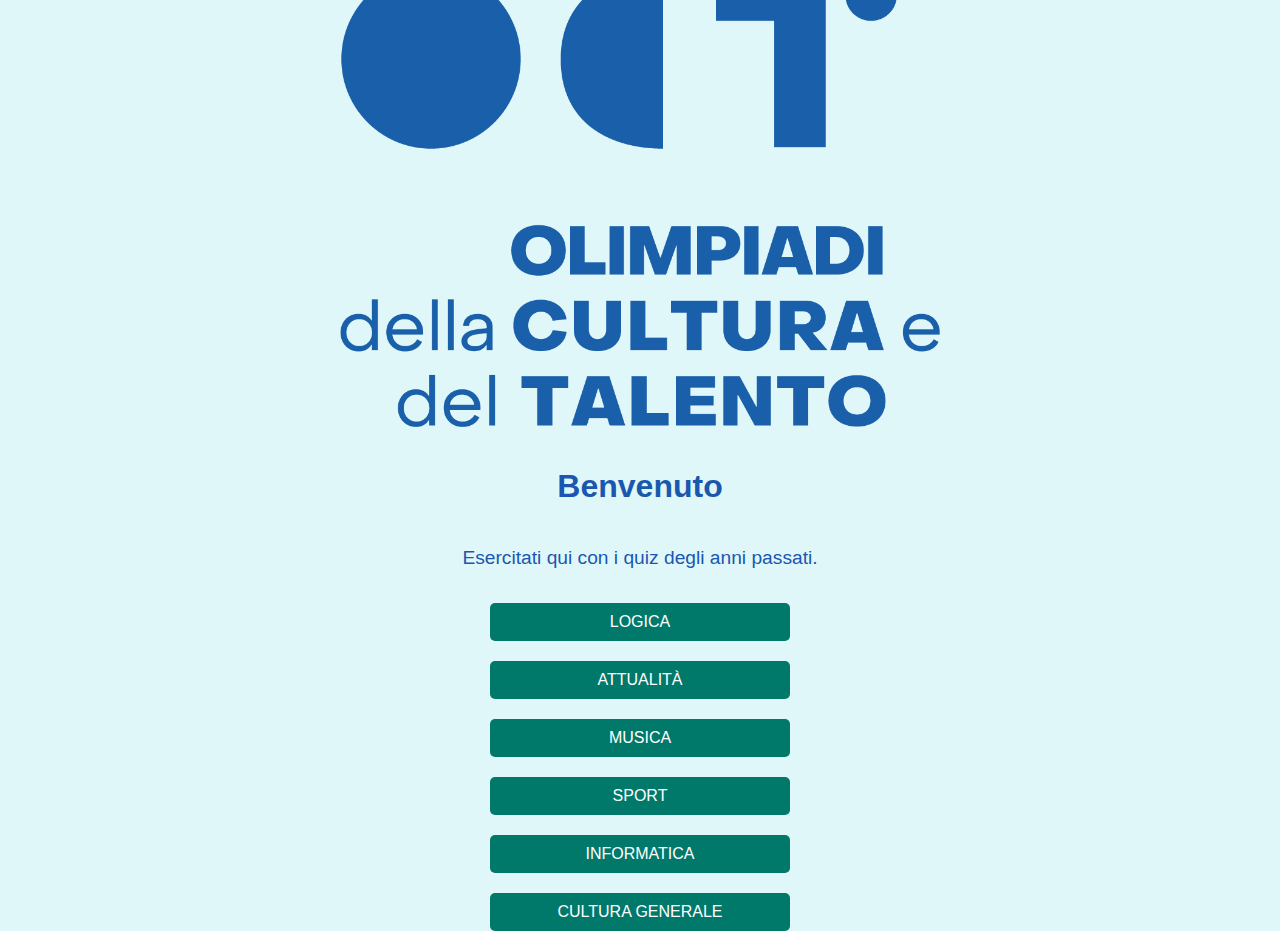
==== index.html @ ba9f473c "Modifiche stile" ====
<!DOCTYPE html>
<html lang="it">
<head>
    <meta charset="UTF-8">
    <meta name="viewport" content="width=device-width, initial-scale=1.0">
    <title>OCT practice exams</title>
    <link rel="stylesheet" href="styles.css">
</head>
<body>
    <img src="OCTCompatto_Blu.png" alt="Descrizione dell'immagine" id="topImage">   
    <h1>Benvenuto</h1>
    <p>Esercitati qui con i quiz degli anni passati.</p>
    <button class="home_button" id="button_logi">LOGICA</button>
    <button class="home_button" id="button_att">ATTUALITÀ</button>
    <button class="home_button" id="button_musi">MUSICA</button>
    <button class="home_button" id="button_sport">SPORT</button>    
    <button class="home_button" id="button_info">INFORMATICA</button>
    <button class="home_button" id="button_cultgen">CULTURA GENERALE</button>
    <script src="script.js"></script>
</body>
</html>
---- styles.css ----
body {
    display: flex;
    flex-direction: column;
    justify-content: center; /* Centra verticalmente */
    align-items: center; /* Centra orizzontalmente */
    height: 100vh; /* Altezza della viewport */
    margin: 0;
    font-family: 'Helvetica Neue', sans-serif;
    background-color: #e0f7fa;
    color: #00695c;
    text-align: center; /* Centra il testo */
}

h1 {
    margin-bottom: 20px; /* Spazio sotto l'elemento h1 */ 
    color: #1a58af;
}

p {
    font-size: 1.2em;
    line-height: 1.5;
    margin-bottom: 10px; /* Spazio sotto ogni paragrafo */
    color: #1a58af
}

#topImage {
    width: 100%; /* Adatta l'immagine alla larghezza della pagina */
    max-width: 600px; /* Limita la larghezza massima dell'immagine */
    height: auto; /* Mantiene le proporzioni dell'immagine */
    margin-bottom: 20px; /* Spazio sotto l'immagine */
}

.home_button {
    width: 300px;
    margin-top: 20px;
    padding: 10px 20px;
    font-size: 1em;
    color: #fff;
    background-color: #00796b;
    border: none;
    border-radius: 5px;
    cursor: pointer;
}

form {
    background: #fff;
    padding: 20px;
    border-radius: 10px;
    box-shadow: 0 0 10px rgba(0, 0, 0, 0.1);
    margin-top: 20px; /* Spazio sopra il form */
}

fieldset {
    border: none;
    margin: 0;
    padding: 0;
}

legend {
    font-size: 1.2em;
    margin-bottom: 10px;
}

label {
    display: block;
    margin-bottom: 10px;
}

#nextQuiz {
    margin-top: 20px;
    font-size: 1.2em;
    font-weight: bold;
}

button:hover {
    background-color: #00443c;
}
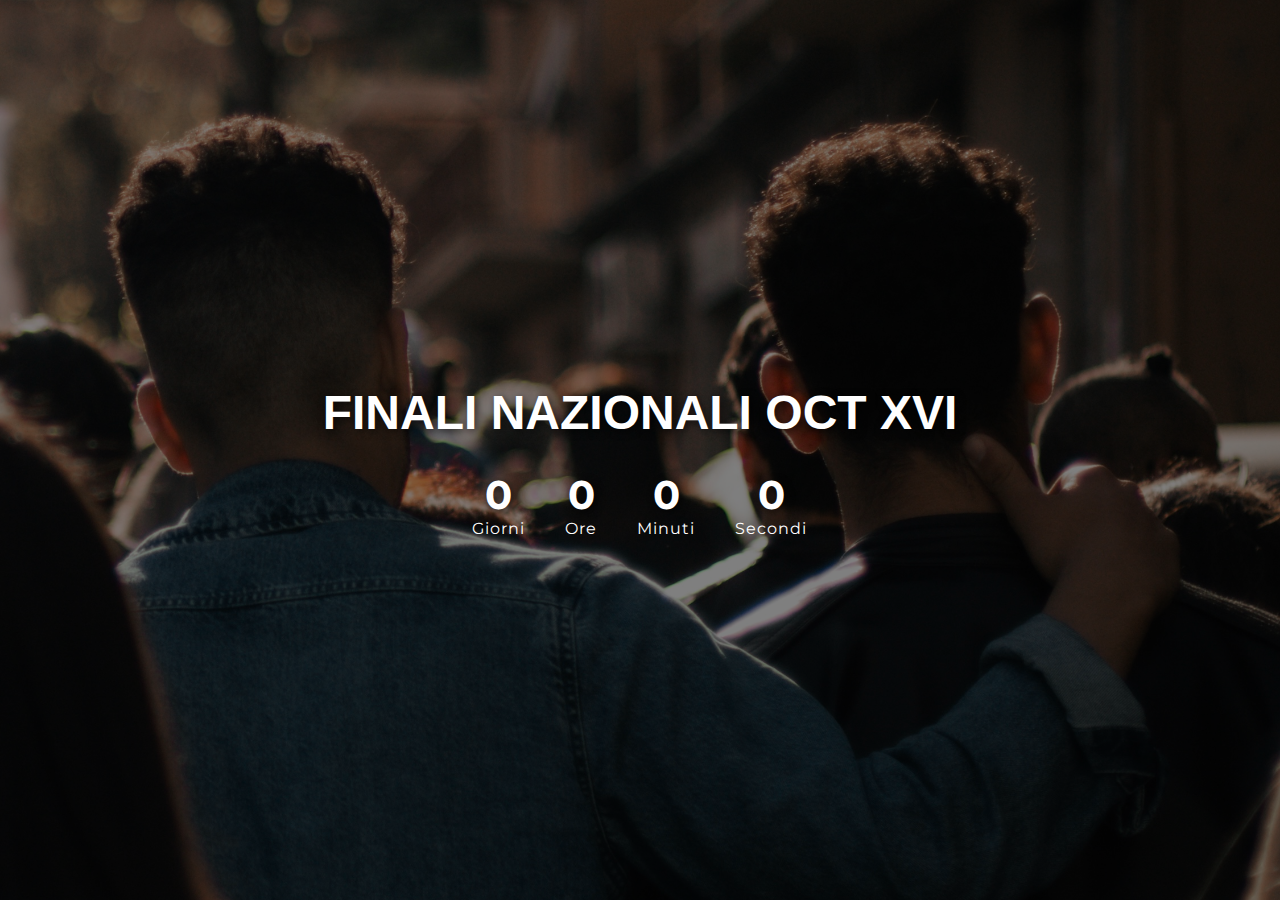
==== commit 9b0faca2: "site" ====
--- a/index.html
+++ b/index.html
@@ -1,21 +1,35 @@
 <!DOCTYPE html>
 <html lang="it">
 <head>
-    <meta charset="UTF-8">
-    <meta name="viewport" content="width=device-width, initial-scale=1.0">
-    <title>OCT practice exams</title>
-    <link rel="stylesheet" href="styles.css">
+  <meta charset="UTF-8">
+  <meta name="viewport" content="width=device-width, initial-scale=1">
+  <title>FINALI NAZIONALI OCT XVI</title>
+  <link rel="stylesheet" href="style.css">
+  <!-- Importa i font da Google Fonts -->
+  <link href="https://fonts.googleapis.com/css2?family=Montserrat:ital,wght@400;700&family=Playfair+Display:wght@700&display=swap" rel="stylesheet">
 </head>
 <body>
-    <img src="OCTCompatto_Blu.png" alt="Descrizione dell'immagine" id="topImage">   
-    <h1>Benvenuto</h1>
-    <p>Esercitati qui con i quiz degli anni passati.</p>
-    <button class="home_button" id="button_logi">LOGICA</button>
-    <button class="home_button" id="button_att">ATTUALITÀ</button>
-    <button class="home_button" id="button_musi">MUSICA</button>
-    <button class="home_button" id="button_sport">SPORT</button>    
-    <button class="home_button" id="button_info">INFORMATICA</button>
-    <button class="home_button" id="button_cultgen">CULTURA GENERALE</button>
-    <script src="script.js"></script>
+  <div class="content">
+    <h1>FINALI NAZIONALI OCT XVI</h1>
+    <div class="countdown">
+      <div class="time">
+        <span id="days">0</span>
+        <div class="label">Giorni</div>
+      </div>
+      <div class="time">
+        <span id="hours">0</span>
+        <div class="label">Ore</div>
+      </div>
+      <div class="time">
+        <span id="minutes">0</span>
+        <div class="label">Minuti</div>
+      </div>
+      <div class="time">
+        <span id="seconds">0</span>
+        <div class="label">Secondi</div>
+      </div>
+    </div>
+  </div>
+  <script src="script.js"></script>
 </body>
 </html>
--- a/style.css
+++ b/style.css
@@ -0,0 +1,88 @@
+/* Imposta lo sfondo fotografico con effetto zoom */
+body {
+    margin: 0;
+    padding: 0;
+    font-family: 'Montserrat', sans-serif ;
+    color: #fff;
+    height: 100vh;
+    display: flex;
+    justify-content: center;
+    align-items: center;
+    background: url('mobile.jpg') no-repeat center center fixed;
+    background-size: cover;
+    animation: zoomBackground 30s ease-in-out infinite;
+    position: relative;
+    overflow: hidden;
+  }
+  
+  /* Effetto zoom in/out per lo sfondo */
+  @keyframes zoomBackground {
+    0% { transform: scale(1); }
+    50% { transform: scale(1.1); }
+    100% { transform: scale(1); }
+  }
+  
+  /* Sovrapposizione scura per aumentare la leggibilità del testo */
+  body::before {
+    content: '';
+    position: absolute;
+    top: 0;
+    left: 0;
+    right: 0;
+    bottom: 0;
+    background: rgba(0, 0, 0, 0.5);
+    z-index: 1;
+  }
+  
+  /* Contenuto centrale senza box */
+  .content {
+    position: relative;
+    z-index: 2;
+    text-align: center;
+    padding: 20px;
+  }
+  
+  /* Titolo con font Playfair e animazione di entrata */
+  h1 {
+    font-family: 'monserrat', sans-serif;
+    font-size: 3rem;
+    margin-bottom: 20px;
+    text-shadow: 2px 2px 8px rgba(0,0,0,0.7);
+    animation: fadeInDown 1.5s ease-out;
+  }
+  
+  @keyframes fadeInDown {
+    from { opacity: 0; transform: translateY(-20px); }
+    to { opacity: 1; transform: translateY(0); }
+  }
+  
+  /* Stile per il countdown e i singoli elementi */
+  .countdown {
+    display: flex;
+    justify-content: center;
+    gap: 20px;
+    flex-wrap: wrap;
+  }
+  
+  .time {
+    margin: 10px;
+  }
+  
+  .time span {
+    font-size: 2.5rem;
+    font-weight: 700;
+    display: block;
+    animation: pulse 1s infinite;
+    text-shadow: 2px 2px 8px rgba(0,0,0,0.7);
+  }
+  
+  @keyframes pulse {
+    0%, 100% { opacity: 1; }
+    50% { opacity: 0.8; }
+  }
+  
+  .label {
+    font-size: 1rem;
+    letter-spacing: 1px;
+  }
+  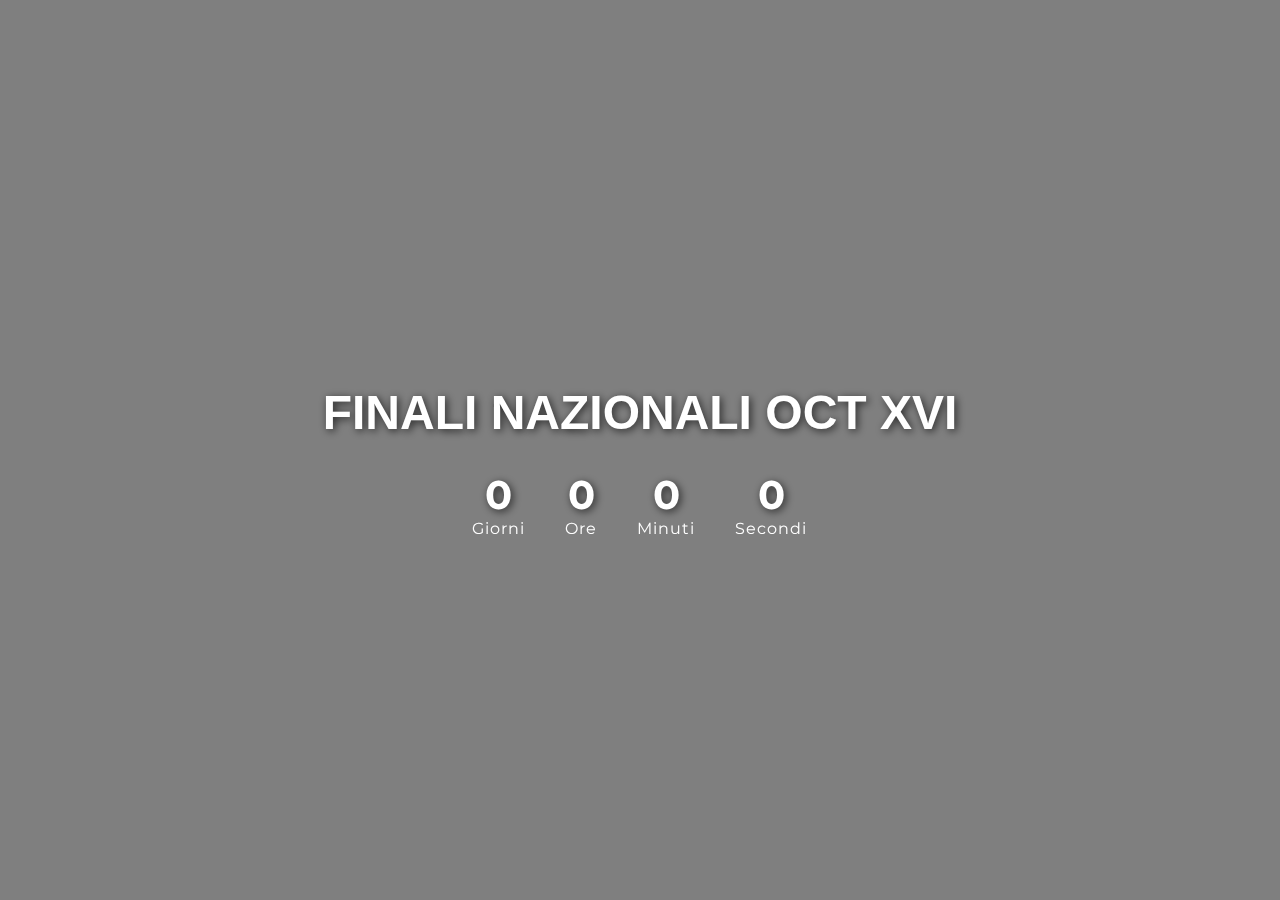
==== commit 575f9f42: "add foto" ====
--- a/index.html
+++ b/index.html
@@ -5,10 +5,13 @@
   <meta name="viewport" content="width=device-width, initial-scale=1">
   <title>FINALI NAZIONALI OCT XVI</title>
   <link rel="stylesheet" href="style.css">
-  <!-- Importa i font da Google Fonts -->
   <link href="https://fonts.googleapis.com/css2?family=Montserrat:ital,wght@400;700&family=Playfair+Display:wght@700&display=swap" rel="stylesheet">
 </head>
 <body>
+  <div class="background-container">
+    <div class="background-fade"></div>
+  </div>
+  
   <div class="content">
     <h1>FINALI NAZIONALI OCT XVI</h1>
     <div class="countdown">
@@ -32,4 +35,4 @@
   </div>
   <script src="script.js"></script>
 </body>
-</html>
+</html>--- a/style.css
+++ b/style.css
@@ -1,88 +1,97 @@
-/* Imposta lo sfondo fotografico con effetto zoom */
 body {
-    margin: 0;
-    padding: 0;
-    font-family: 'Montserrat', sans-serif ;
-    color: #fff;
-    height: 100vh;
-    display: flex;
-    justify-content: center;
-    align-items: center;
-    background: url('mobile.jpg') no-repeat center center fixed;
-    background-size: cover;
-    animation: zoomBackground 30s ease-in-out infinite;
-    position: relative;
-    overflow: hidden;
-  }
-  
-  /* Effetto zoom in/out per lo sfondo */
-  @keyframes zoomBackground {
-    0% { transform: scale(1); }
-    50% { transform: scale(1.1); }
-    100% { transform: scale(1); }
-  }
-  
-  /* Sovrapposizione scura per aumentare la leggibilità del testo */
-  body::before {
-    content: '';
-    position: absolute;
-    top: 0;
-    left: 0;
-    right: 0;
-    bottom: 0;
-    background: rgba(0, 0, 0, 0.5);
-    z-index: 1;
-  }
-  
-  /* Contenuto centrale senza box */
-  .content {
-    position: relative;
-    z-index: 2;
-    text-align: center;
-    padding: 20px;
-  }
-  
-  /* Titolo con font Playfair e animazione di entrata */
-  h1 {
-    font-family: 'monserrat', sans-serif;
-    font-size: 3rem;
-    margin-bottom: 20px;
-    text-shadow: 2px 2px 8px rgba(0,0,0,0.7);
-    animation: fadeInDown 1.5s ease-out;
-  }
-  
-  @keyframes fadeInDown {
-    from { opacity: 0; transform: translateY(-20px); }
-    to { opacity: 1; transform: translateY(0); }
-  }
-  
-  /* Stile per il countdown e i singoli elementi */
-  .countdown {
-    display: flex;
-    justify-content: center;
-    gap: 20px;
-    flex-wrap: wrap;
-  }
-  
-  .time {
-    margin: 10px;
-  }
-  
-  .time span {
-    font-size: 2.5rem;
-    font-weight: 700;
-    display: block;
-    animation: pulse 1s infinite;
-    text-shadow: 2px 2px 8px rgba(0,0,0,0.7);
-  }
-  
-  @keyframes pulse {
-    0%, 100% { opacity: 1; }
-    50% { opacity: 0.8; }
-  }
-  
-  .label {
-    font-size: 1rem;
-    letter-spacing: 1px;
-  }
-  +  margin: 0;
+  padding: 0;
+  font-family: 'Montserrat', sans-serif;
+  color: #fff;
+  height: 100vh;
+  display: flex;
+  justify-content: center;
+  align-items: center;
+  background: none;
+  overflow: hidden;
+}
+
+body::before {
+  content: '';
+  position: absolute;
+  top: 0;
+  left: 0;
+  right: 0;
+  bottom: 0;
+  background: rgba(0, 0, 0, 0.5);
+  z-index: 1;
+}
+
+.content {
+  position: relative;
+  z-index: 2;
+  text-align: center;
+  padding: 20px;
+}
+
+h1 {
+  font-family: 'monserrat', sans-serif;
+  font-size: 3rem;
+  margin-bottom: 20px;
+  text-shadow: 2px 2px 8px rgba(0,0,0,0.7);
+  animation: fadeInDown 1.5s ease-out;
+}
+
+@keyframes fadeInDown {
+  from { opacity: 0; transform: translateY(-20px); }
+  to { opacity: 1; transform: translateY(0); }
+}
+
+.countdown {
+  display: flex;
+  justify-content: center;
+  gap: 20px;
+  flex-wrap: wrap;
+}
+
+.time {
+  margin: 10px;
+}
+
+.time span {
+  font-size: 2.5rem;
+  font-weight: 700;
+  display: block;
+  animation: pulse 1s infinite;
+  text-shadow: 2px 2px 8px rgba(0,0,0,0.7);
+}
+
+@keyframes pulse {
+  0%, 100% { opacity: 1; }
+  50% { opacity: 0.8; }
+}
+
+.label {
+  font-size: 1rem;
+  letter-spacing: 1px;
+}
+
+.background-container {
+  position: fixed;
+  top: 0;
+  left: 0;
+  width: 100%;
+  height: 100%;
+  z-index: 0;
+}
+
+.background-fade {
+  position: absolute;
+  top: 0;
+  left: 0;
+  width: 100%;
+  height: 100%;
+  background-size: cover;
+  background-position: center;
+  opacity: 0;
+  transition: opacity 1.5s ease-in-out;
+}
+
+.background-fade.active {
+  opacity: 1;
+}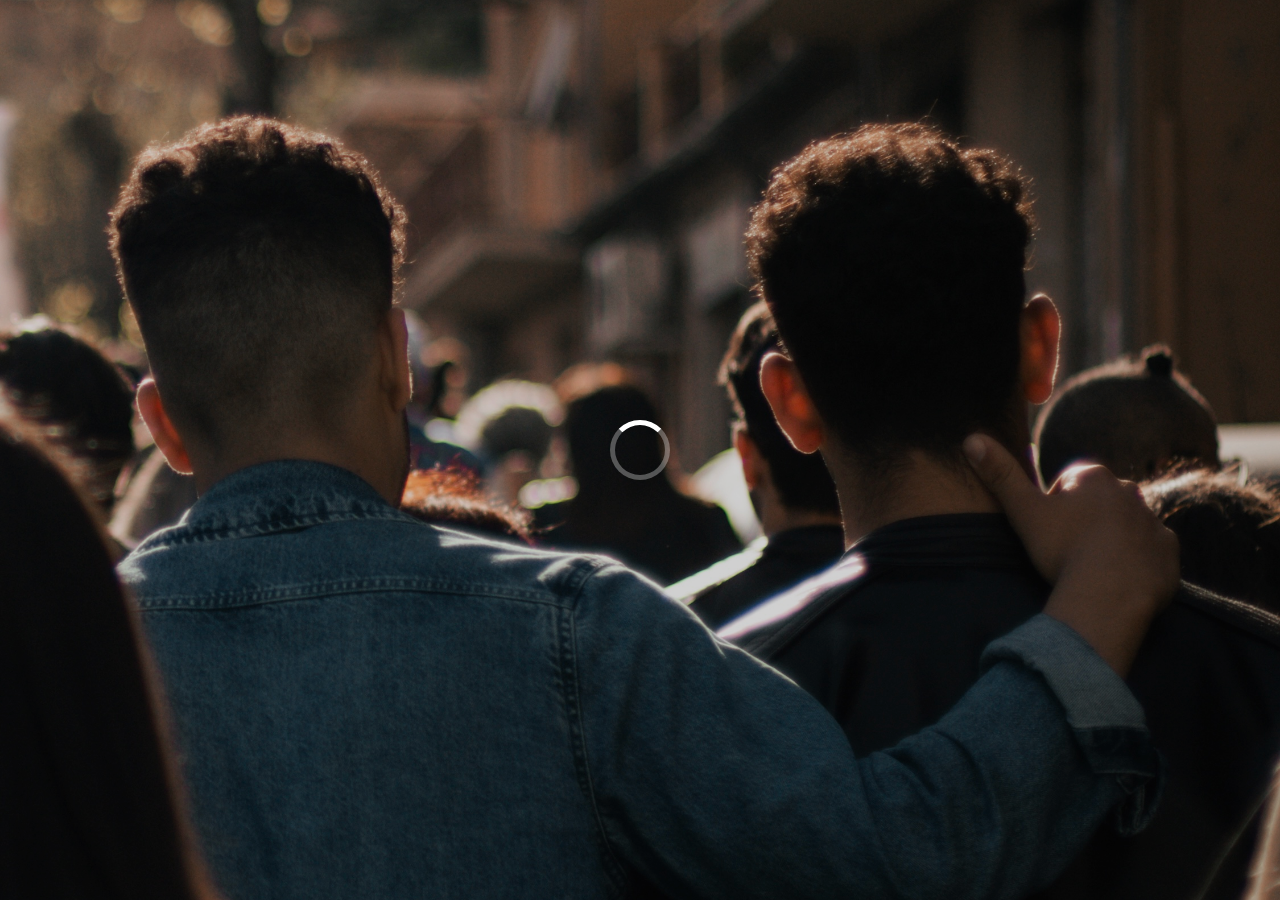
==== commit 0ead7ec4: "set font" ====
--- a/index.html
+++ b/index.html
@@ -6,33 +6,46 @@
   <title>FINALI NAZIONALI OCT XVI</title>
   <link rel="stylesheet" href="style.css">
   <link href="https://fonts.googleapis.com/css2?family=Montserrat:ital,wght@400;700&family=Playfair+Display:wght@700&display=swap" rel="stylesheet">
+  <style>
+    .loader { display: block; }
+    .content { opacity: 0; }
+  </style>
 </head>
 <body>
+  <div class="loader"></div>
+  
   <div class="background-container">
     <div class="background-fade"></div>
   </div>
-  
-  <div class="content">
-    <h1>FINALI NAZIONALI OCT XVI</h1>
-    <div class="countdown">
-      <div class="time">
-        <span id="days">0</span>
-        <div class="label">Giorni</div>
-      </div>
-      <div class="time">
-        <span id="hours">0</span>
-        <div class="label">Ore</div>
-      </div>
-      <div class="time">
-        <span id="minutes">0</span>
-        <div class="label">Minuti</div>
-      </div>
-      <div class="time">
-        <span id="seconds">0</span>
-        <div class="label">Secondi</div>
+  <section>
+    <div class="content">
+      <h1>FINALI NAZIONALI OCT <br> <br>XVI</h1>
+      <div class="countdown">
+        <div class="time">
+          <span id="days">0</span>
+          <div class="label">Giorni</div>
+        </div>
+        <div class="time">
+          <span id="hours">0</span>
+          <div class="label">Ore</div>
+        </div>
+        <div class="time">
+          <span id="minutes">0</span>
+          <div class="label">Minuti</div>
+        </div>
+        <div class="time">
+          <span id="seconds">0</span>
+          <div class="label">Secondi</div>
+        </div>
       </div>
     </div>
-  </div>
+  
+    <div class="weather-section">
+      <div class="weather-grid">
+      <!-- I giorni verranno aggiunti dinamicamente via JS -->
+      </div>
+    </div>
+  </section>
   <script src="script.js"></script>
 </body>
 </html>--- a/style.css
+++ b/style.css
@@ -2,8 +2,8 @@
   margin: 0;
   padding: 0;
   font-family: 'Montserrat', sans-serif;
-  color: #fff;
-  height: 100vh;
+  color: #ffffff;
+  min-height: 100vh;
   display: flex;
   justify-content: center;
   align-items: center;
@@ -13,28 +13,36 @@
 
 body::before {
   content: '';
-  position: absolute;
+  position: fixed;
   top: 0;
   left: 0;
   right: 0;
   bottom: 0;
-  background: rgba(0, 0, 0, 0.5);
+  background: rgba(0, 0, 0, 0.184);
   z-index: 1;
 }
 
 .content {
   position: relative;
+  display: inline;
+  flex-direction: column;
+  align-items: center;
+  gap: 2rem;
   z-index: 2;
   text-align: center;
   padding: 20px;
+  transition: opacity 0.5s ease-in;
+  width: 100%;
+  max-width: 1200px;
 }
 
 h1 {
-  font-family: 'monserrat', sans-serif;
+  font-family: 'Montserrat', slab-serif;
   font-size: 3rem;
   margin-bottom: 20px;
-  text-shadow: 2px 2px 8px rgba(0,0,0,0.7);
+  text-shadow: 2px 5px 8px rgba(0, 102, 255, 0.7);
   animation: fadeInDown 1.5s ease-out;
+  color:#ffffff
 }
 
 @keyframes fadeInDown {
@@ -47,6 +55,7 @@
   justify-content: center;
   gap: 20px;
   flex-wrap: wrap;
+  margin-bottom: 2rem;
 }
 
 .time {
@@ -58,7 +67,7 @@
   font-weight: 700;
   display: block;
   animation: pulse 1s infinite;
-  text-shadow: 2px 2px 8px rgba(0,0,0,0.7);
+  text-shadow: 2px 2px 8px rgba(0,102,255,0.7);
 }
 
 @keyframes pulse {
@@ -94,4 +103,156 @@
 
 .background-fade.active {
   opacity: 1;
+}
+
+.loader {
+  position: fixed;
+  top: 50%;
+  left: 50%;
+  transform: translate(-50%, -50%);
+  width: 50px;
+  height: 50px;
+  border: 5px solid rgba(255,255,255,0.3);
+  border-radius: 50%;
+  border-top-color: #fff;
+  animation: spin 1s ease-in-out infinite;
+  z-index: 9999;
+}
+
+.weather-section {
+  border-radius: 16px;
+  padding: 1.5rem;
+  margin: 0 auto;
+  margin-top: -50px;
+  max-width: 600px;
+  width: 100%;
+  animation: weatherEntrance 0.8s ease-out 1s forwards;
+  max-height: 70vh;
+  touch-action: pan-y;
+  -webkit-overflow-scrolling: touch;
+  pointer-events: auto;
+}
+
+.weather-section h2 {
+  font-size: 1.5rem;
+  margin-bottom: 1.2rem;
+  text-align: center;
+  text-shadow: 1px 1px 3px rgba(0, 102, 255, 0.797);
+}
+
+.weather-grid {
+  display: grid;
+  grid-template-columns: repeat(4, 1fr);
+  gap: 1rem;
+  justify-content: center;
+  pointer-events: auto;
+  overflow-y: visible;
+  min-height: min-content;
+}
+
+/* Modifiche per lo sfondo scuro */
+.weather-day {
+  position: relative;
+  backdrop-filter: blur(12px);
+  border-radius: 12px;
+  padding: 1rem;
+  text-align: center;
+}
+
+.weather-day::before {
+  content: '';
+  position: absolute;
+  top: 0;
+  left: 0;
+  width: 100%;
+  height: 100%;
+  background: rgba(0, 0, 0, 0.4);
+  z-index: 1;
+  border-radius: 12px;
+}
+
+.weather-day > * {
+  position: relative;
+  z-index: 2;
+}
+
+.weather-date {
+  font-size: 0.9rem;
+  margin-bottom: 0.5rem;
+  opacity: 0.9;
+}
+
+.weather-icon-tolfa {
+  width: 48px;
+  height: 48px;
+  margin: 0.5rem auto;
+  background-size: contain;
+  background-position: center;
+  background-repeat: no-repeat;
+  filter: drop-shadow(0px 5px 5px rgb(0, 102, 255))
+}
+
+.weather-temp-tolfa {
+  font-size: 1.3rem;
+  font-weight: 600;
+  margin: 0.3rem 0;
+}
+
+.weather-condition {
+  font-size: 0.8rem;
+  opacity: 0.9;
+  text-transform: capitalize;
+}
+
+.weather-error {
+  text-align: center;
+  color: #ff6b6b;
+  padding: 1rem;
+  font-size: 0.9rem;
+}
+
+@keyframes weatherEntrance {
+  from { 
+    opacity: 0;
+    transform: translateY(20px);
+  }
+  to { 
+    opacity: 1;
+    transform: translateY(0);
+  }
+}
+
+@media (max-width: 768px) {
+  .weather-grid {
+    grid-template-columns: repeat(2, 1fr) !important;
+  }
+  
+  .weather-section {
+    width: 90%;
+    padding: 1rem;
+    max-height: 60vh;
+  }
+  
+  h1 {
+    font-size: 2rem;
+    color: white;
+    text-shadow: 2px 2px 4px rgba(0, 102, 255, 0.797);
+  }
+
+  .weather-icon-tolfa {
+    width: 40px;
+    height: 40px;
+  }
+
+  .weather-temp-tolfa {
+    font-size: 1.1rem;
+  }
+}
+
+@keyframes spin {
+  to { transform: translate(-50%, -50%) rotate(360deg); }
+}
+
+html {
+  overflow: auto;
 }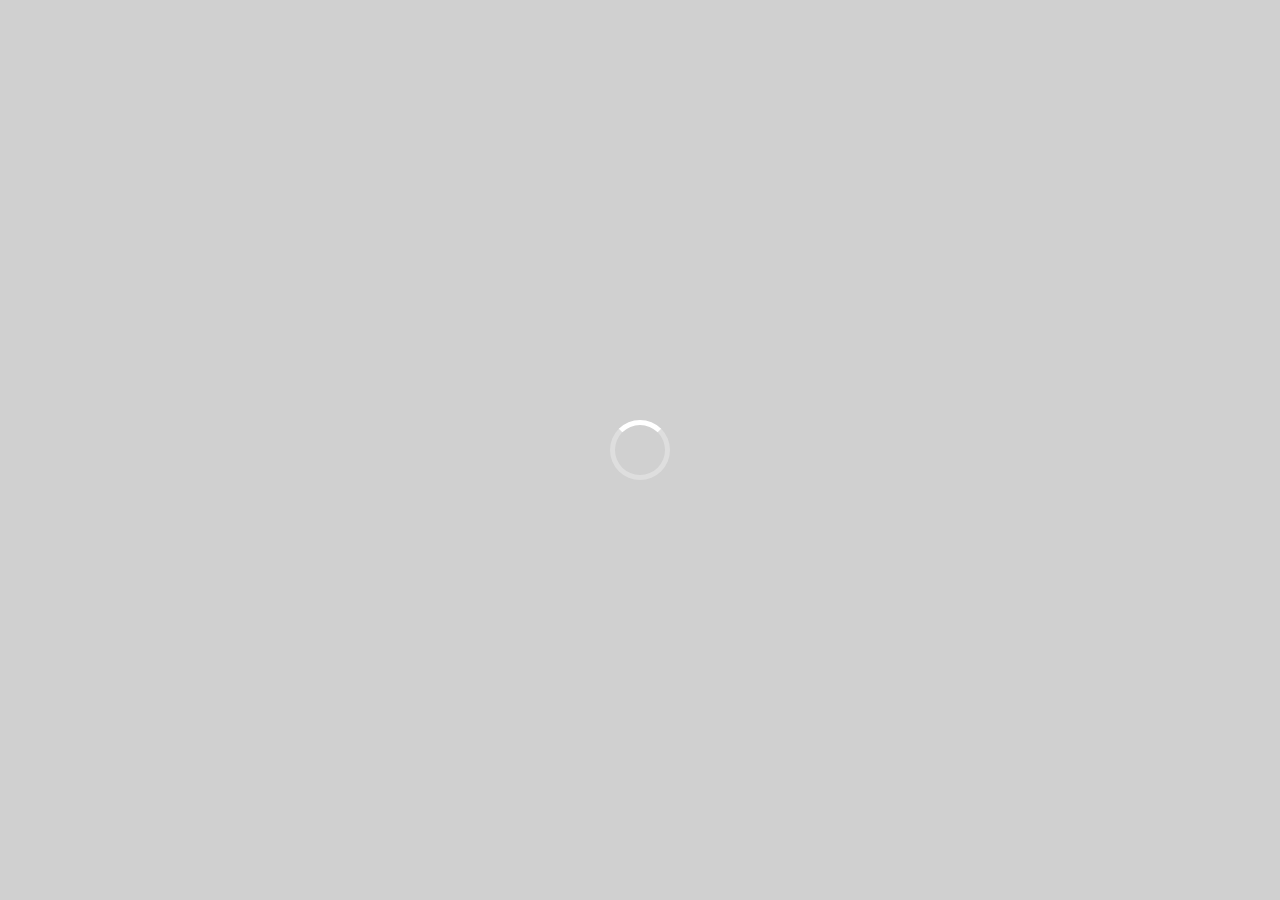
==== commit fd8295f9: "Revert" ====
--- a/index.html
+++ b/index.html
@@ -6,6 +6,7 @@
   <title>FINALI NAZIONALI OCT XVI</title>
   <link rel="stylesheet" href="style.css">
   <link href="https://fonts.googleapis.com/css2?family=Montserrat:ital,wght@400;700&family=Playfair+Display:wght@700&display=swap" rel="stylesheet">
+  <link rel="icon" type="image/png" href="logo.png">
   <style>
     .loader { display: block; }
     .content { opacity: 0; }
